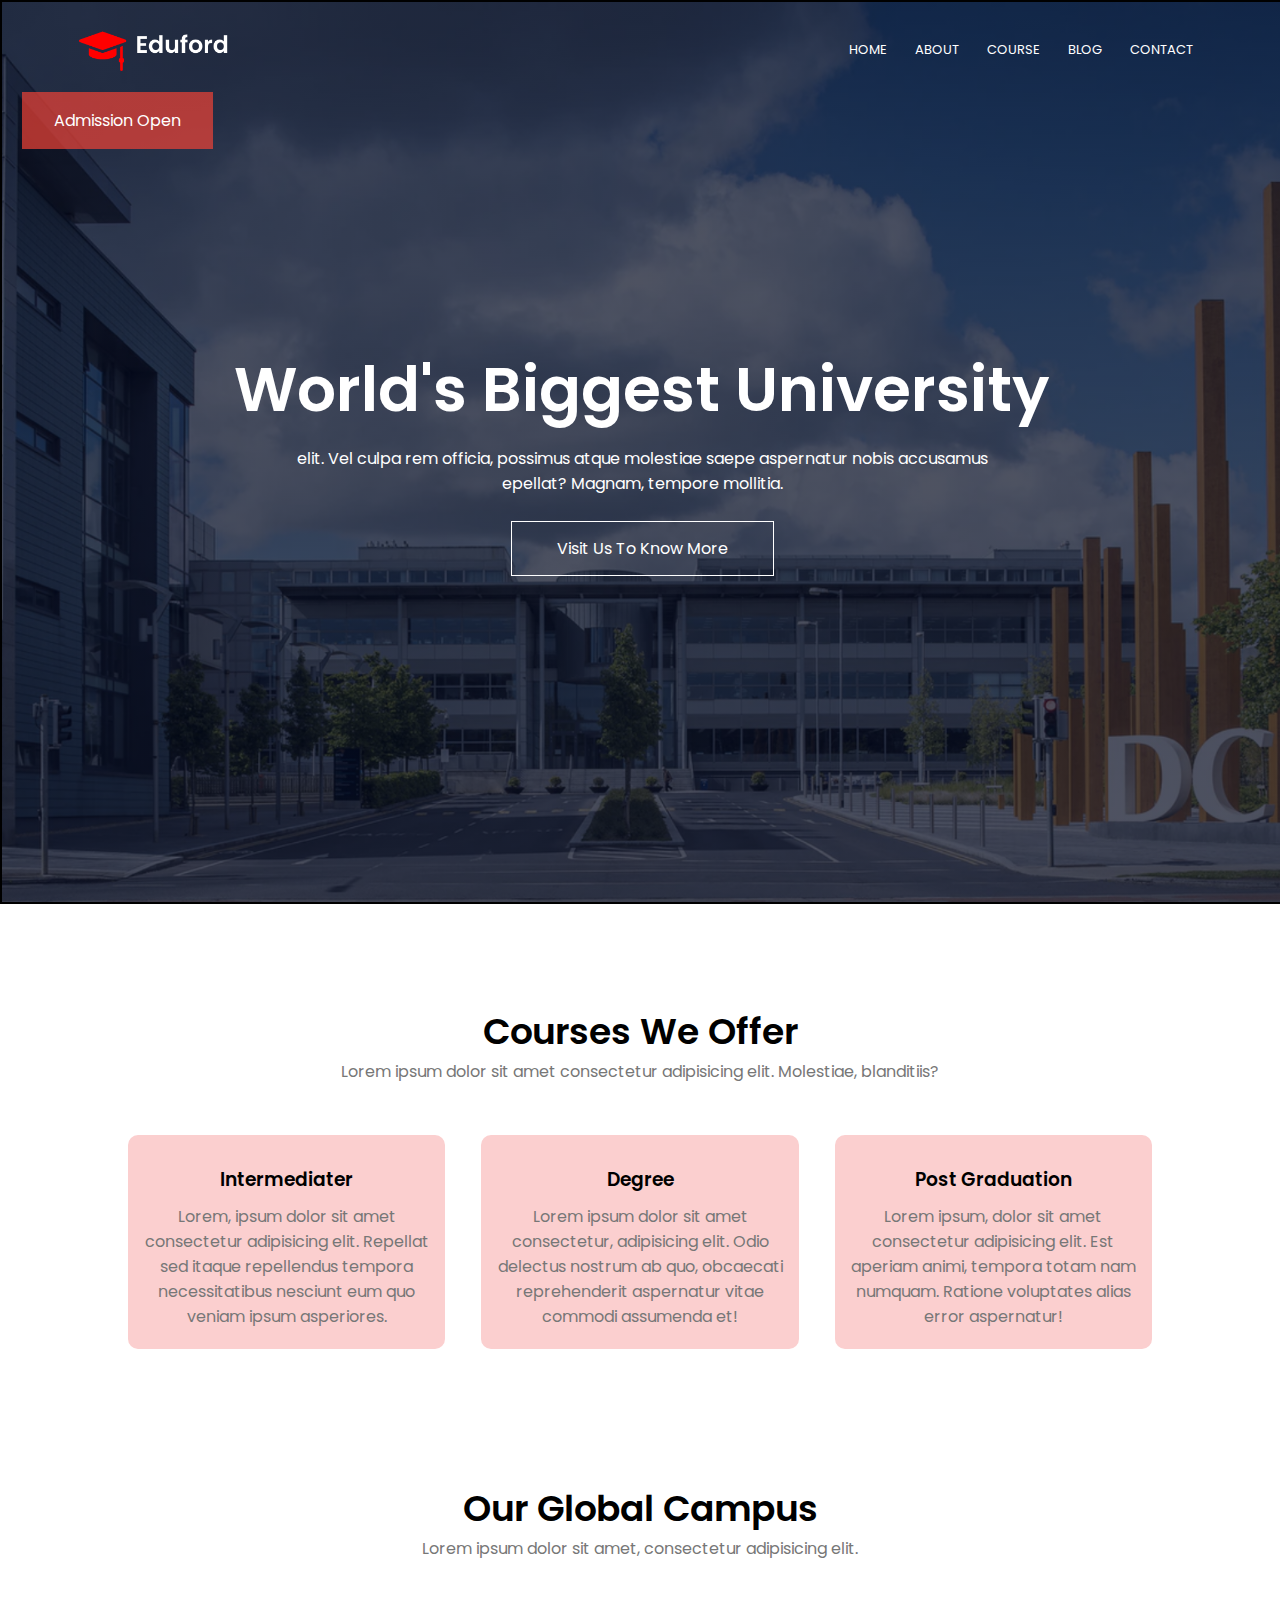
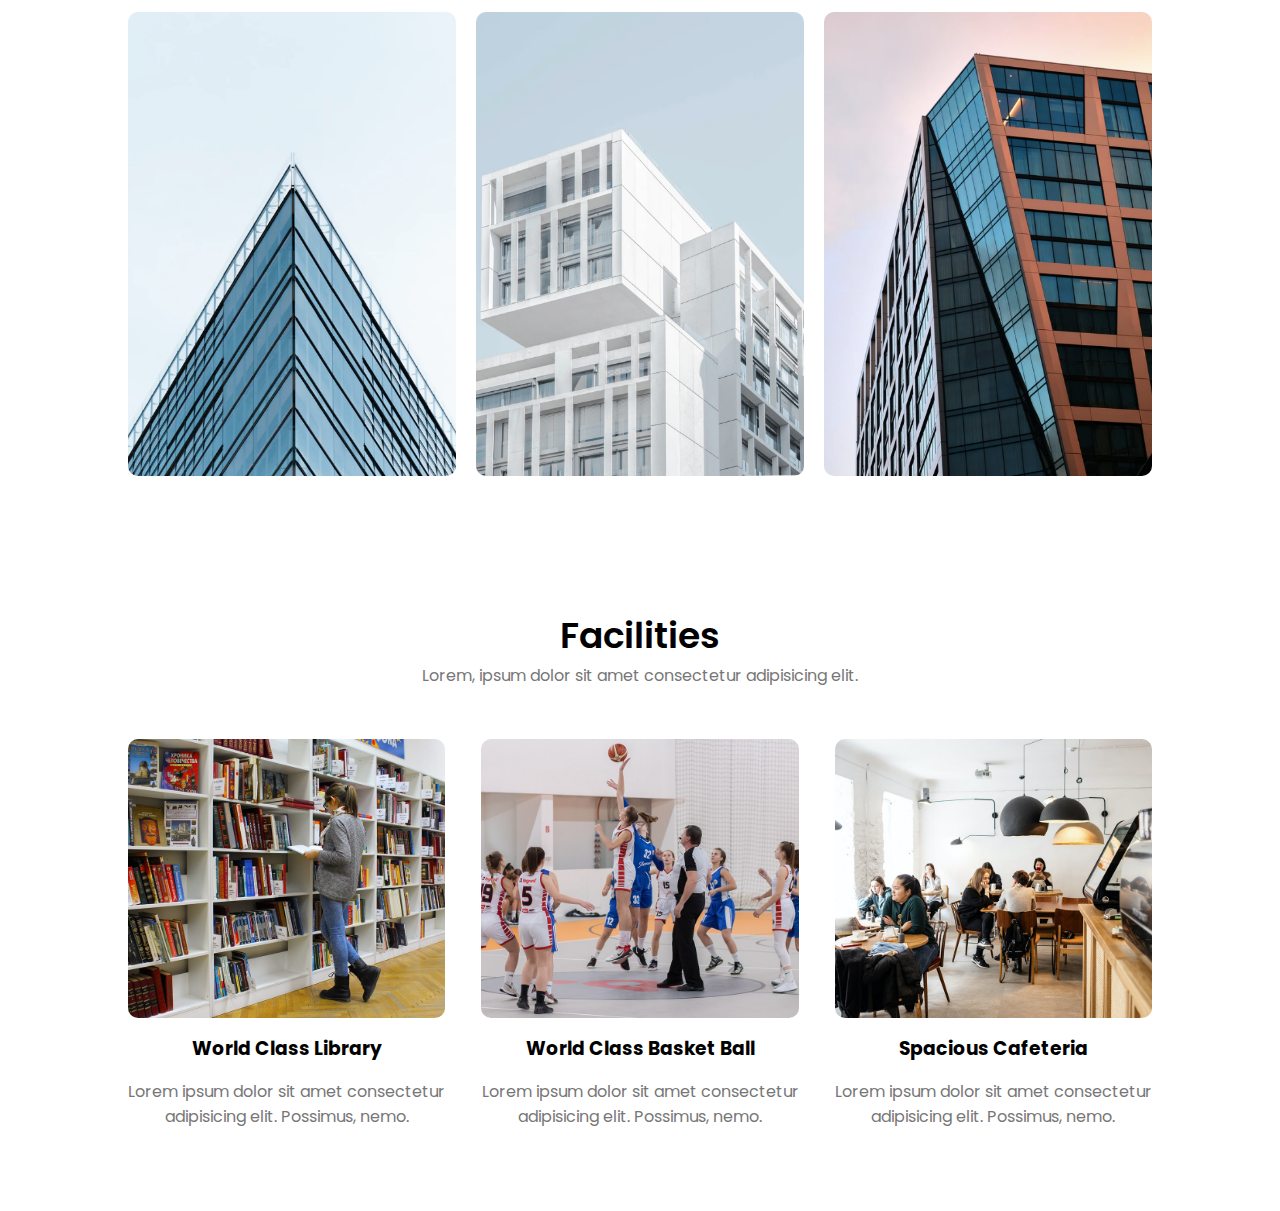
==== Website In Process(School Website)/index.html @ 4468bdc9 "Day 1 of Making School Website" ====
<!DOCTYPE html>
<html lang="en">
<head>
    <meta charset="UTF-8">
    <meta http-equiv="X-UA-Compatible" content="IE=edge">
    <meta name="viewport" content="width=device-width, initial-scale=1.0">
    <link href='https://unpkg.com/boxicons@2.1.4/css/boxicons.min.css' rel='stylesheet'>
    <link rel="stylesheet" href="style.css">
    <title>Document</title>
</head>
<body>
    <section class="header">

        <div class="creative animate">
            <p>Admission Open</p>
        </div>

        <nav>
            <a href="index.html"><img src="Images/logo.png" alt=""></a>
            <div class="nav-links" id="navLinks">
                <i class='bx bx-x' onclick="hideMenu()"></i>
                <ul>
                    <li><a href="">HOME</a></li>
                    <li><a href="">ABOUT</a></li>
                    <li><a href="">COURSE</a></li>
                    <li><a href="">BLOG</a></li>
                    <li><a href="">CONTACT</a></li>
                </ul>
            </div>
            <i class='bx bx-menu' onclick="showMenu()"></i>
        </nav>

        
        <div class="text-box">
            <h1>World's Biggest University</h1>
            <p> elit. Vel culpa rem officia, possimus atque molestiae saepe aspernatur nobis accusamus <br> epellat? Magnam, tempore mollitia.</p>
            <a href="" class="hero-btn">Visit Us To Know More</a>
        </div>
    </section>


    <!-- COURSE -->

    <section class="course">
        <h1>Courses We Offer</h1>
        <p>Lorem ipsum dolor sit amet consectetur adipisicing elit. Molestiae, blanditiis?</p>

        <div class="row">
            <div class="course-col">
                <h3>Intermediater</h3>
                <p>Lorem, ipsum dolor sit amet consectetur adipisicing elit. Repellat sed itaque repellendus tempora necessitatibus nesciunt eum quo veniam ipsum asperiores.</p>
            </div>
            
            <div class="course-col">
                <h3>Degree</h3>
                <p>Lorem ipsum dolor sit amet consectetur, adipisicing elit. Odio delectus nostrum ab quo, obcaecati reprehenderit aspernatur vitae commodi assumenda et!</p>
            </div>
            
            <div class="course-col">
                <h3>Post Graduation</h3>
                <p>Lorem ipsum, dolor sit amet consectetur adipisicing elit. Est aperiam animi, tempora totam nam numquam. Ratione voluptates alias error aspernatur!</p>
            </div>
        </div>

    </section>


    <!-- CAMPUS -->

        <section class="campus">
            <h1>Our Global Campus</h1>
            <p>Lorem ipsum dolor sit amet, consectetur adipisicing elit.</p>

            <div class="row">
                <div class="campus-col">
                    <img src="Images/london.png" alt="">
                    <div class="layer">
                        <h3>London</h3>
                    </div>
                </div>
                
                <div class="campus-col">
                    <img src="Images/washington.png" alt="">
                    <div class="layer">
                        <h3>Washington</h3>
                    </div>
                </div>
                
                <div class="campus-col">
                    <img src="Images/newyork.png" alt="">
                    <div class="layer">
                        <h3>New York</h3>
                    </div>
                </div>
            </div>
        </section>


        <!-- OUR FACILITIES -->
        <section class="facilities">
            <h1>Facilities</h1>
            <p>Lorem, ipsum dolor sit amet consectetur adipisicing elit.</p>

            <div class="row">
                <div class="facilities-col">
                    <img src="Images/library.png" alt="">
                    <h3>World Class Library</h3>
                    <p>Lorem ipsum dolor sit amet consectetur adipisicing elit. Possimus, nemo.</p>
                </div>
                <div class="facilities-col">
                    <img src="Images/basketball.png" alt="">
                    <h3>World Class <span class="nowrap">Basket Ball</span> </h3>
                    <p>Lorem ipsum dolor sit amet consectetur adipisicing elit. Possimus, nemo.</p>
                </div>
                <div class="facilities-col">
                    <img src="Images/cafeteria.png" alt="">
                    <h3>Spacious Cafeteria</h3>
                    <p>Lorem ipsum dolor sit amet consectetur adipisicing elit. Possimus, nemo.</p>
                </div>
            </div>

        </section>



    <!-- JAVASCRIPT for TOGGLE MENU -->
    <script>
        varNavLinks = document.getElementById("navLinks");
        function showMenu(){
            navLinks.style.right = "0";
        }

        function hideMenu(){
            navLinks.style.right = "-200px"
        }
    </script>
</body>
</html>
---- Website In Process(School Website)/style.css ----
@import url('https://fonts.googleapis.com/css2?family=Poppins:wght@300;400;500;600&display=swap');


*{
    margin: 0;
    padding: 0;
}

img{
    display: block;
    width: 100%;
    height: auto;
}

body{
    font-family: 'Poppins', sans-serif;
}

.header{
    min-height: 100vh;
    width: 100%;
    border: 2px solid #000000;
    background-image: linear-gradient( rgba(4,9,30,0.7),rgba(4,9,30,0.7)),url(Images/banner.png);
    background-position: center;
    background-size: cover;
    position: relative;
}

nav{
    display: flex;
    padding: 2% 6%;
    justify-content: space-between;
    align-items: center;
}

nav img{
    width: 150px;
}

.nav-links{
    flex: 1;
    text-align: right;
}

.nav-links ul li{
    list-style: none;
    display: inline-block;
    padding: 8px 12px;
    position: relative;
}

.nav-links ul li a{
    color: white;
    text-decoration: none;
    font-size: 13px;
}

/* ||HOVER EFFECT */

.nav-links ul li a::after{
    content: '';
    height: 2px;
    width: 0;
    margin: 0 auto;
    background-color: #f44336;
    display: block;
    transition: 0.5s;
}

.nav-links ul li a:hover::after{
    width: 100%;
}

.text-box{
    width: 90%;
    color: white;
    position: absolute;
    top: 50%;
    left: 50%;
    transform: translate(-50%,-50%);
    text-align: center;
}

.text-box h1{
    font-size: 62px;
}

.text-box p{
    margin: 10px 0 40px;
    color: white;
}

.hero-btn{
    color: white;
    text-decoration: none;
    padding: 15px 45px;
    border: 1px solid white;
    position: relative;
    cursor: pointer;
}

.hero-btn:hover{
    background-color: #f44336;
    border: 1px solid #f44336;
    transition: 1s;
}

nav .bx{
    display: none;
}

@media screen and (max-width:700px){
    .text-box h1{
        font-size: 20px;
    }

    .nav-links ul{
        padding-left: 30px;
    }

    .nav-links ul li{
        display: block;
    }

    .nav-links{
        position: absolute;
        background-color: #f44336;
        width: 200px;
        height: 100vh;
        top: 0;
        right: -200px;
        text-align: left;
        z-index: 2;
        transition: 1s;
    }

    nav .bx{
        display: block;
        color: white;
        margin: 10px;
        font-size: 32px;
        cursor: pointer;
    }
}


/* ||STyling Courses */

.course{
    width: 80%;
    text-align: center;
    margin: 0 auto;
    padding-top: 100px;
}

h1{
    font-size: 36px;
    font-weight: 600;
}

p{
    color: #777;
}

.row{
    margin-top: 5%;
    display: flex;
    justify-content: space-between;
}

.course-col{
    flex-basis: 31%;
    background-color: #fbcfcf;
    border-radius: 10px;
    margin-bottom: 8%;
    padding: 20px 12px;
    box-sizing: border-box;
    transition: 0.2s;
}

.course-col h3{
    text-align: center;
    font-weight: 600;
    margin: 10px 0;
}

.course-col:hover{
    box-shadow: 0 0 20px 0 rgba(0,0,0,0.5);
    cursor:default;
}

@media  screen and (max-width:700px) {
    .row{
        flex-direction: column;
    }
}


/* Campus */

.campus{
    width: 80%;
    text-align: center;
    margin: auto;
    padding-top: 50px;
}



.campus-col{
    flex-basis: 32%;
    border-radius: 10px;
    margin-bottom: 8%;
    position: relative;
    overflow: hidden;
}



.layer{
    position: absolute;
    bottom: 0;
    height: 0%;
    background-color: transparent;
    width: 100%;
    color: transparent;
    transition: 1s;
}

.layer h3{
    width: 100%;
    position: absolute;
    bottom: 0;
    font-size: clamp(1.8rem,2.5vw,2.8rem);
    transition: 1s;
    opacity: 0;
    transform: translateY(50%);
}

.campus-col:hover .layer{
    height: 100%;
    color: white;
    background-color: #f44336d2;
}

.campus-col:hover h3{
    bottom: 49%;
    opacity: 1;
    color: whitesmoke;
}

/* ||FACILITIES */

.facilities{
    width: 80%;
    text-align: center;
    padding-top: 50px;
    margin: auto;
}
.facilities-col{
    flex-basis: 31%;
    margin-bottom: 8%;
}

.facilities-col img{
    width: 100%;
    overflow: hidden;
    border-radius: 10px;
}

.facilities-col h3{
    padding: 1rem;
}






/* ||TIME PASS CREATION */

.creative{
    background-color: #f44336af;
    color: white;
    padding: 16px 32px;
    position: absolute;
    left: 20px;
    top: 10%;
}

.creative:hover{
    box-shadow: 0 0 5px #e3f309;
    cursor: pointer;
}

.animate{
    animation: admission 3s ease-in-out infinite 0.5s forwards;
}

@keyframes admission {
    0%{
        transform: scaleY(100%) skew(0 ,0) ;  
    }

    33%{
        transform: scaleY(100%) skew(20deg, 0deg);
    }

    66%{
        transform: scaleY(100%) skew(-20deg, 0deg);
    }

    100%{
        transform: scaleY(100%) skew(0deg, 0deg);
    }
}

.creative p{
    color: white;
}
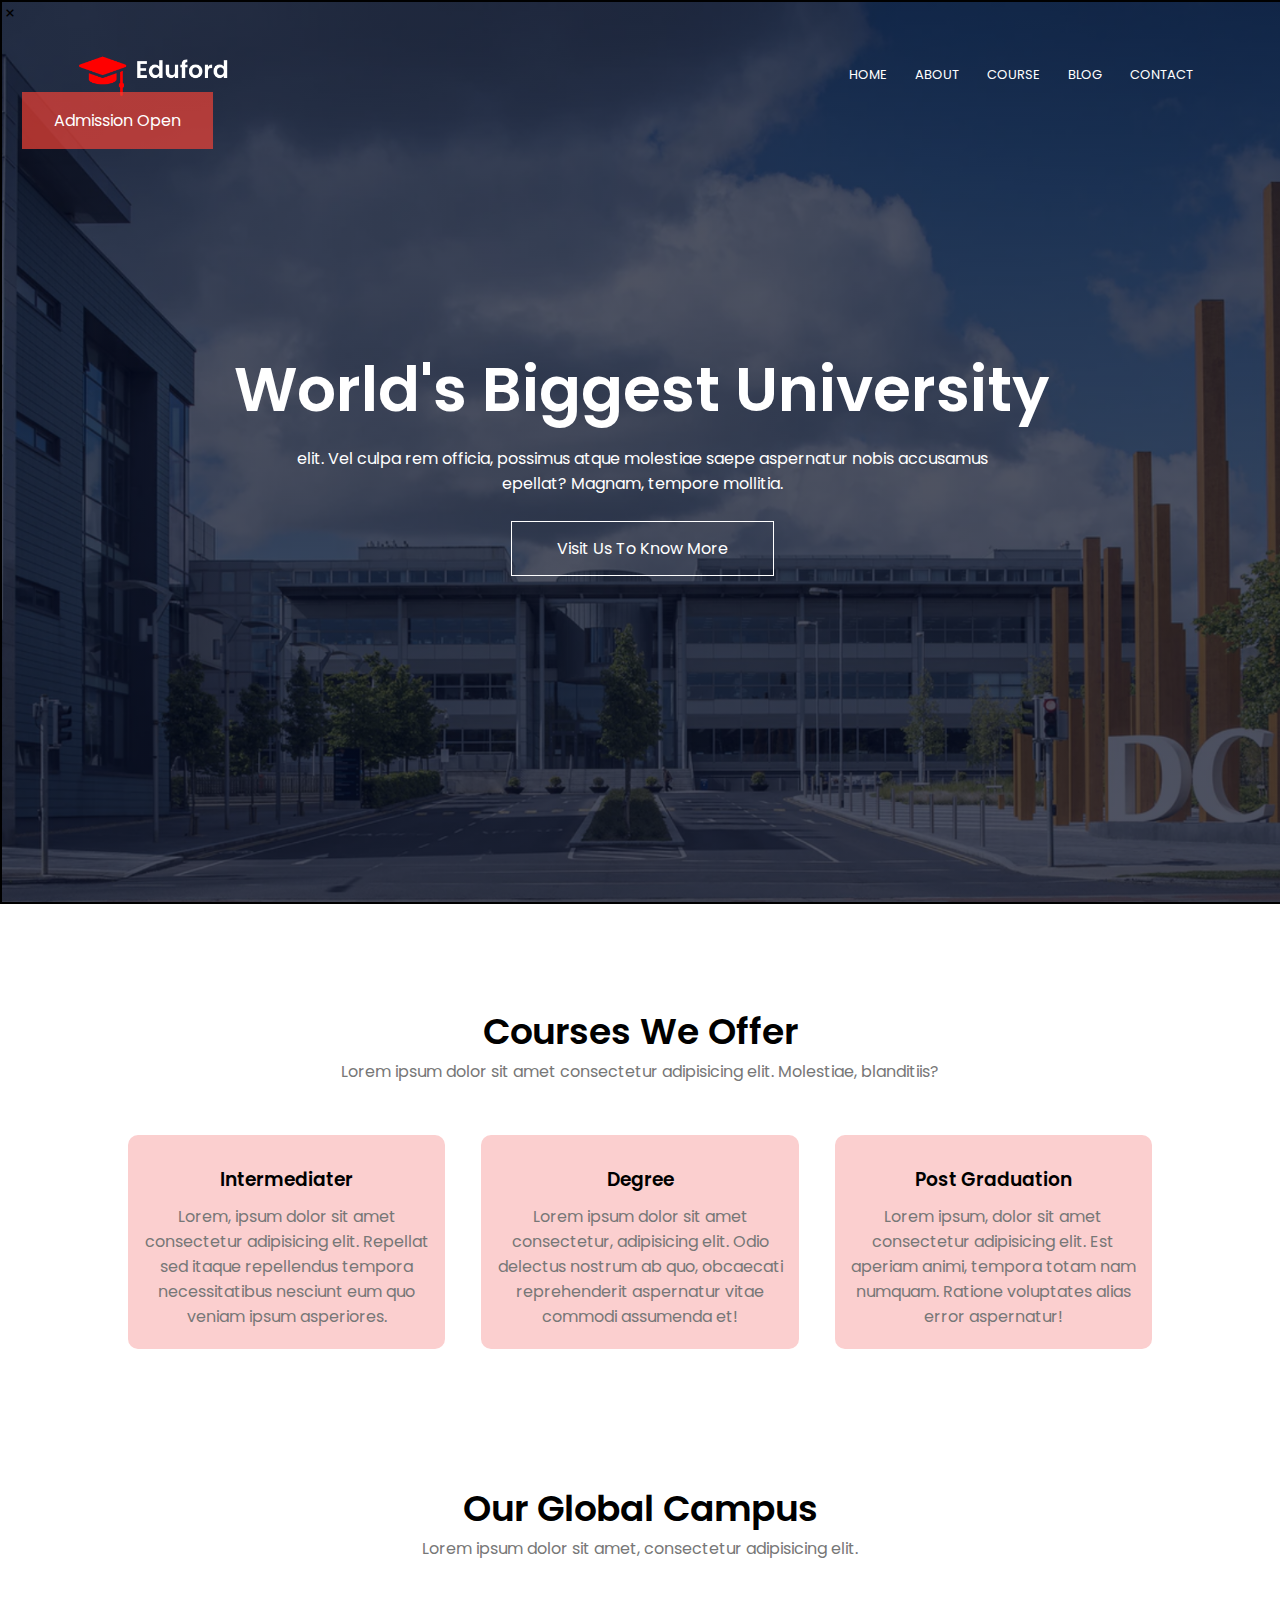
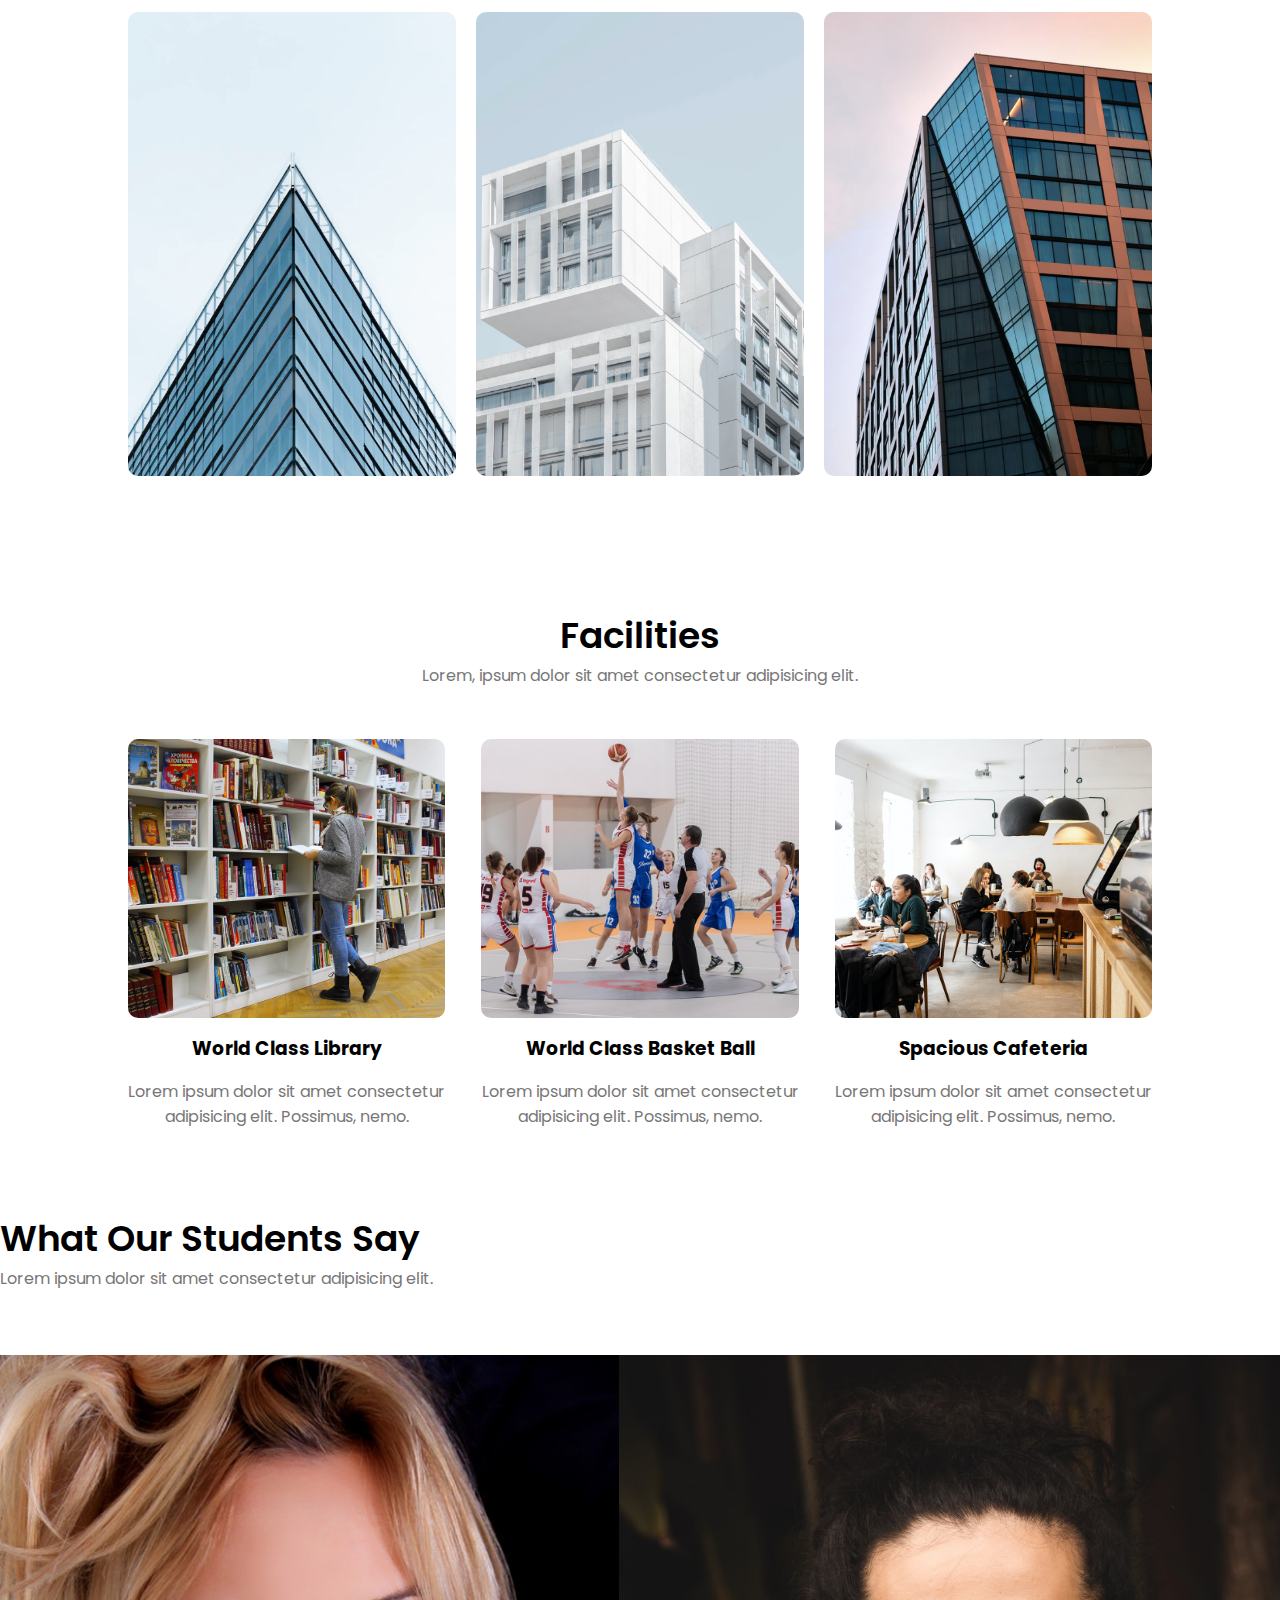
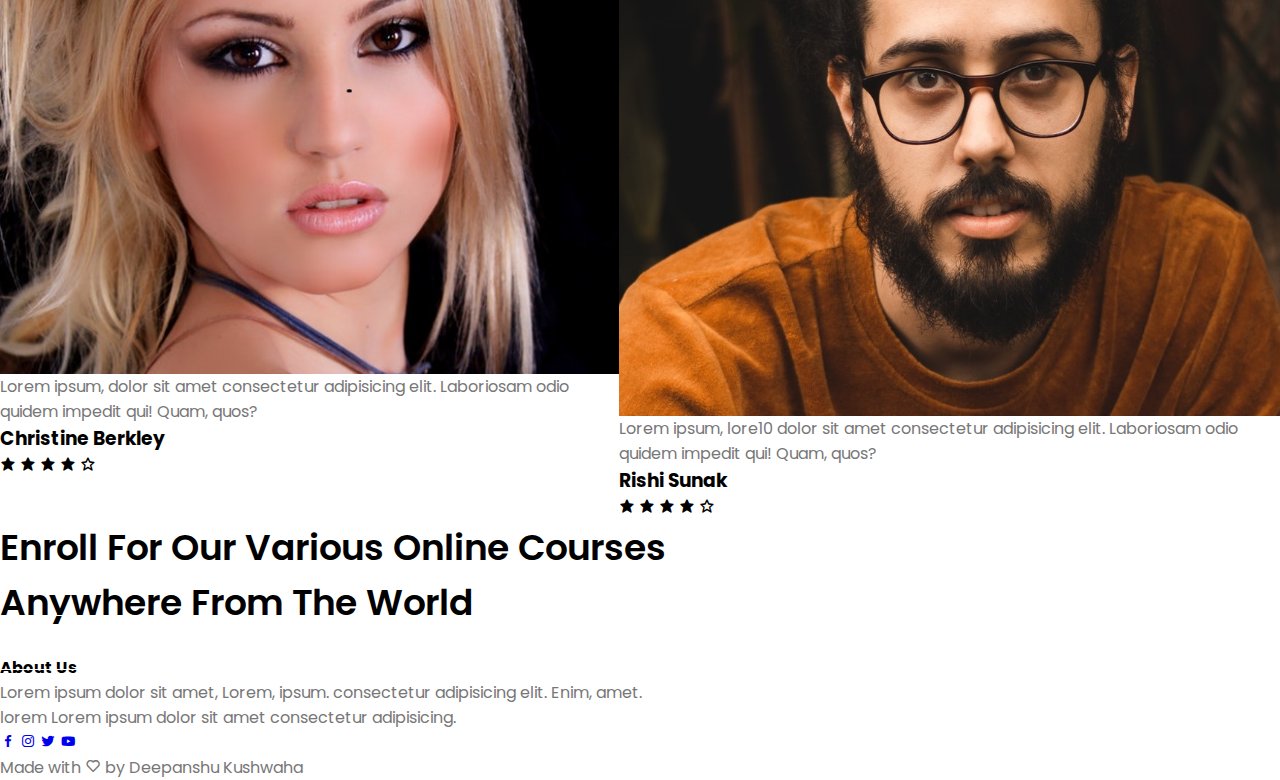
==== commit c814ad5d: "Update index.html" ====
--- a/Website In Process(School Website)/index.html
+++ b/Website In Process(School Website)/index.html
@@ -11,8 +11,18 @@
 <body>
     <section class="header">
 
-        <div class="creative animate">
-            <p>Admission Open</p>
+        <div class="myCreation">
+            
+            <div class="creative animate">
+                <p>Admission Open</p>
+            </div>
+            <div class="chat">
+                <div class="image-cross">
+                    <i class='bx bx-x cross'></i>
+                    <img src="Images/Deepanshu-1(Circle).png" alt="">
+                </div>
+                
+            </div>
         </div>
 
         <nav>
@@ -20,11 +30,11 @@
             <div class="nav-links" id="navLinks">
                 <i class='bx bx-x' onclick="hideMenu()"></i>
                 <ul>
-                    <li><a href="">HOME</a></li>
-                    <li><a href="">ABOUT</a></li>
-                    <li><a href="">COURSE</a></li>
-                    <li><a href="">BLOG</a></li>
-                    <li><a href="">CONTACT</a></li>
+                    <li><a href="#">HOME</a></li>
+                    <li><a href="about.html">ABOUT</a></li>
+                    <li><a href="course.html">COURSE</a></li>
+                    <li><a href="blog.html">BLOG</a></li>
+                    <li><a href="contact.html">CONTACT</a></li>
                 </ul>
             </div>
             <i class='bx bx-menu' onclick="showMenu()"></i>
@@ -121,6 +131,66 @@
 
         </section>
 
+        <!-- TESTIMONIALS -->
+        <section class="testimonials">
+            <h1>What Our Students Say</h1>
+            <p>Lorem ipsum dolor sit amet consectetur adipisicing elit.</p>
+            <div class="row">
+                <div class="testimonials-col">
+                    <img src="Images/user1.jpg" alt="">
+                    <div>
+                        <p>Lorem ipsum, dolor sit amet consectetur adipisicing elit. Laboriosam odio quidem impedit qui! Quam, quos?</p>
+                        <h3>Christine Berkley</h3>
+                        
+                        <div>
+                            <i class='bx bxs-star' ></i>
+                            <i class='bx bxs-star' ></i>
+                            <i class='bx bxs-star' ></i>
+                            <i class='bx bxs-star' ></i>
+                            <i class='bx bx-star' ></i>
+                        </div>
+                    </div>
+                </div>
+                <div class="testimonials-col">
+                    <img src="Images/user2.jpg" alt="">
+                    <div>
+                        <p>Lorem ipsum, lore10
+                             dolor sit amet consectetur adipisicing elit. Laboriosam odio quidem impedit qui! Quam, quos?</p>
+                        <h3>Rishi Sunak</h3>
+                        
+                        <div>
+                            <i class='bx bxs-star' ></i>
+                            <i class='bx bxs-star' ></i>
+                            <i class='bx bxs-star' ></i>
+                            <i class='bx bxs-star' ></i>
+                            <i class='bx bx-star' ></i>
+                        </div>
+                    </div>
+                </div>
+            </div>
+        </section>
+
+
+        <!-- Call To Action -->
+
+        <section class="cta">
+            <h1>Enroll For Our Various Online Courses <br> Anywhere From The World</h1>
+            <a href="" class="hero-btn">Contact Us</a>
+        </section>
+
+        <!-- Footer -->
+        <section class="footer">
+            <h4>About Us</h4>
+            <p>Lorem ipsum dolor sit amet, Lorem, ipsum. consectetur adipisicing elit. Enim, amet. <br>lorem Lorem ipsum dolor sit amet consectetur adipisicing.</p>
+            <div class="icons">
+                <a href="https://facebook.com"><i class='bx bxl-facebook'></i></a>
+                <a href="https://instagram.com"><i class='bx bxl-instagram'></i></a>
+                <a href="https://twitter.com"><i class='bx bxl-twitter'></i></a>
+                <a href="https://youtube.com"><i class='bx bxl-youtube'></i></a>
+            </div>
+            <p>Made with <i class='bx bx-heart'></i> by <span class="nowrap">Deepanshu Kushwaha</span> </p>
+        </section>
+
 
 
     <!-- JAVASCRIPT for TOGGLE MENU -->
@@ -135,4 +205,4 @@
         }
     </script>
 </body>
-</html>+</html>
